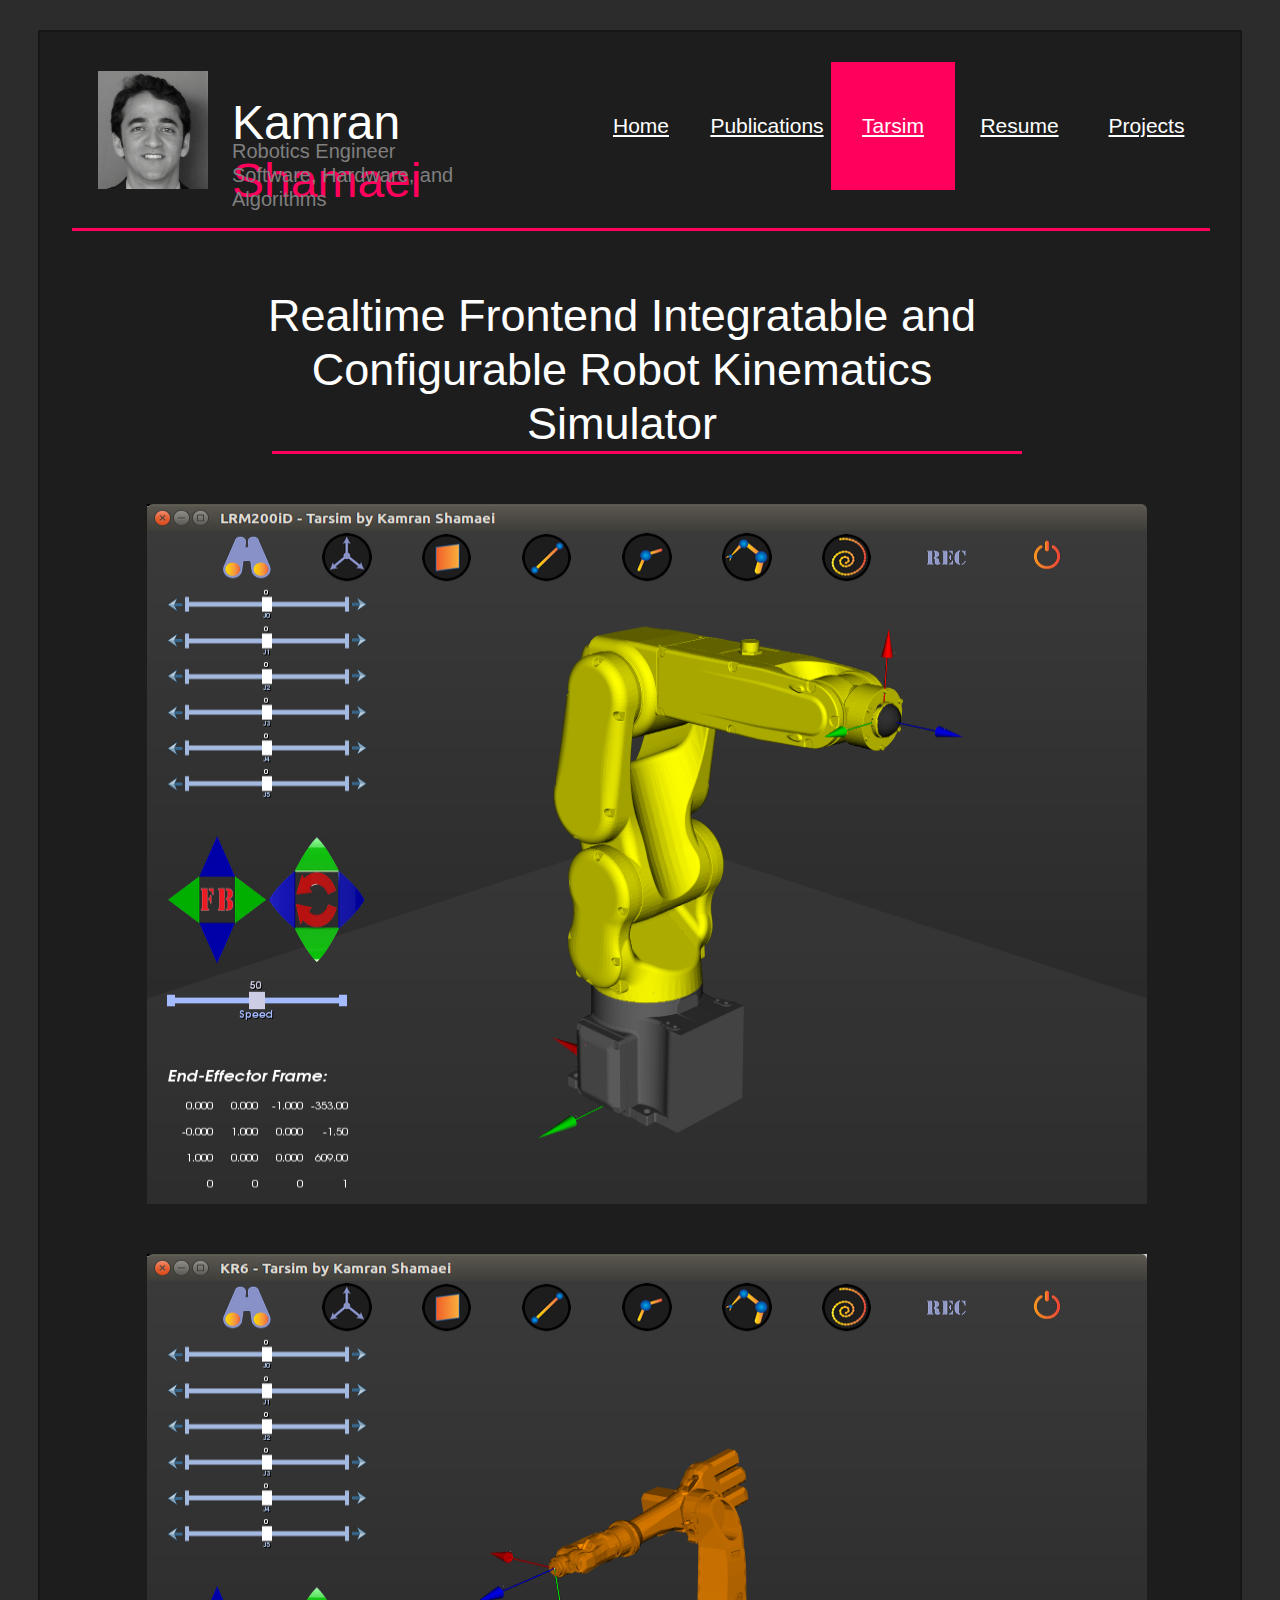
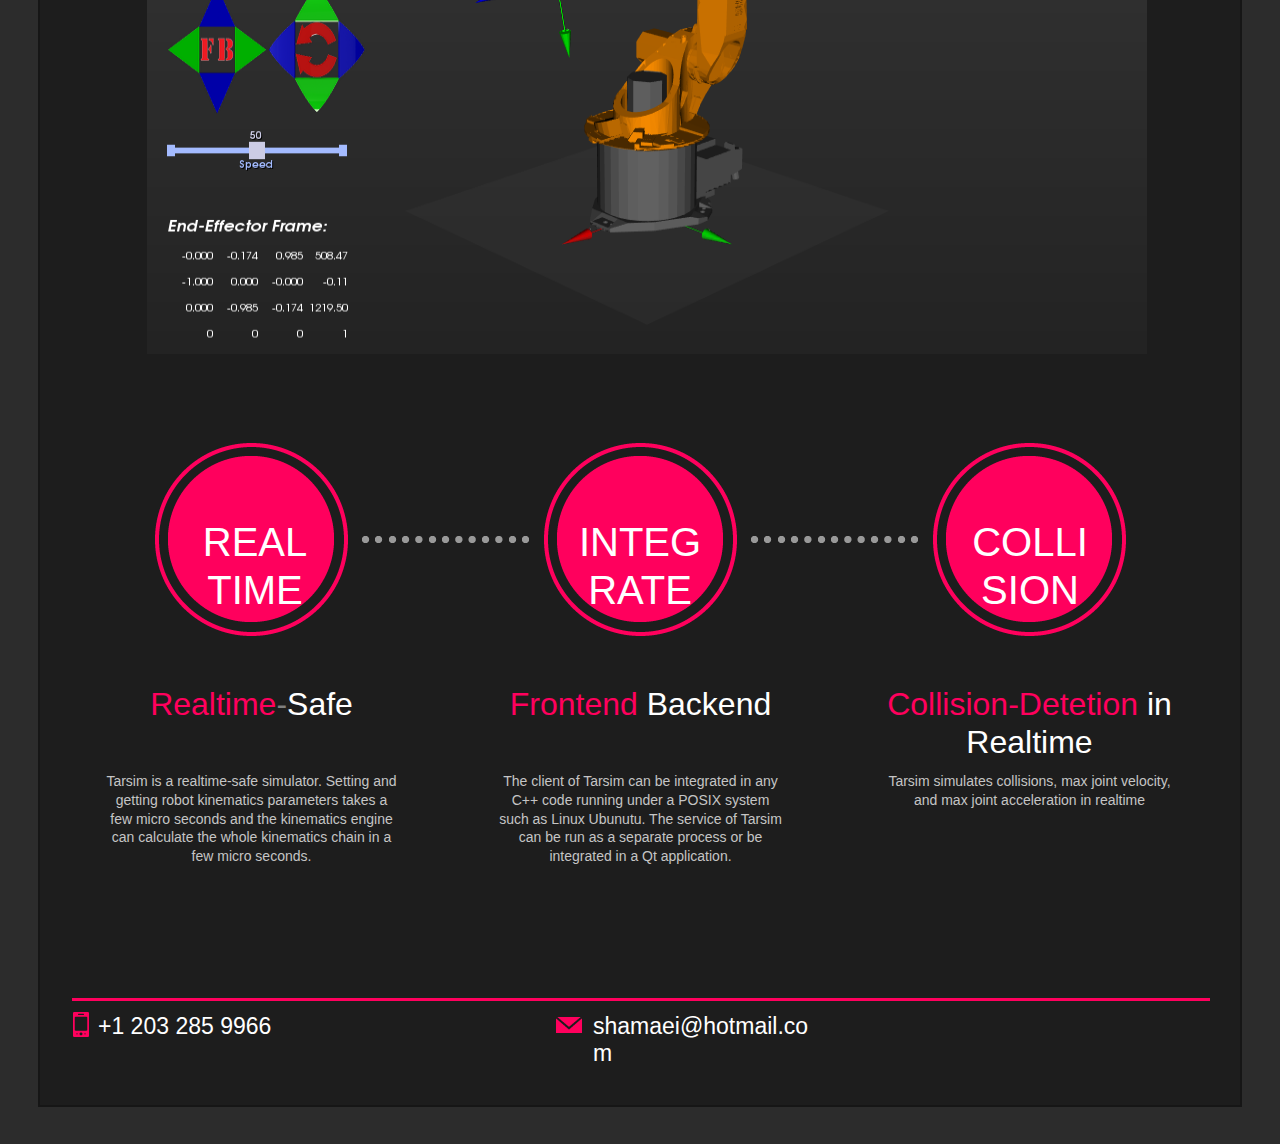
==== tarsim.html @ 57edcbe0 "Created my website" ====
<!DOCTYPE html>
<html class="html">
 <head>

  <meta http-equiv="Content-type" content="text/html;charset=UTF-8"/>
  <meta name="generator" content="7.1.329.244"/>
  <title>Tarsim</title>
  <!-- CSS -->
  <link rel="stylesheet" type="text/css" href="css/site_global.css?484634295"/>
  <link rel="stylesheet" type="text/css" href="css/master_a-master.css?3995610297"/>
  <link rel="stylesheet" type="text/css" href="css/tarsim.css?4235893027" id="pagesheet"/>
  <!-- Other scripts -->
  <script type="text/javascript">
   document.documentElement.className += ' js';
var __adobewebfontsappname__ = "muse";
</script>
  <!-- JS includes -->
  <script type="text/javascript">
   document.write('\x3Cscript src="' + (document.location.protocol == 'https:' ? 'https:' : 'http:') + '//webfonts.creativecloud.com/asap:n4:all;bebas-neue:n4:all.js" type="text/javascript">\x3C/script>');
</script>
   </head>
 <body>

  <div class="clearfix" id="page"><!-- column -->
   <div class="clearfix colelem" id="pu202-5"><!-- group -->
    <div class="clearfix grpelem" id="u202-5"><!-- content -->
     <p>Kamran <span id="u202-2">Shamaei</span></p>
    </div>
    <div class="clearfix grpelem" id="u204-4"><!-- content -->
     <p>Robotics Engineer</p>
     <p>Software, Hardware, and Algorithms</p>
    </div>
    <div class="clip_frame grpelem" id="u3342"><!-- image -->
     <img class="block" id="u3342_img" src="images/dsc03234.jpg" alt="" width="110" height="118"/>
    </div>
    <ul class="MenuBar clearfix grpelem" id="menuu70"><!-- horizontal box -->
     <li class="MenuItemContainer clearfix grpelem" id="u116"><!-- vertical box -->
      <a class="nonblock nontext MenuItem MenuItemWithSubMenu clearfix colelem" id="u117" href="index.html"><!-- horizontal box --><div class="MenuItemLabel NoWrap clearfix grpelem" id="u119-4"><!-- content --><p><span id="u119">Home</span></p></div></a>
     </li>
     <li class="MenuItemContainer clearfix grpelem" id="u144"><!-- vertical box -->
      <a class="nonblock nontext MenuItem MenuItemWithSubMenu clearfix colelem" id="u145" href="publications.html"><!-- horizontal box --><div class="MenuItemLabel NoWrap clearfix grpelem" id="u147-4"><!-- content --><p><span id="u147">Publications</span></p></div></a>
     </li>
     <li class="MenuItemContainer clearfix grpelem" id="u157"><!-- vertical box -->
      <a class="nonblock nontext MenuItem MenuItemWithSubMenu MuseMenuActive clearfix colelem" id="u158" href="tarsim.html"><!-- horizontal box --><div class="MenuItemLabel NoWrap clearfix grpelem" id="u159-4"><!-- content --><p><span id="u159">Tarsim</span></p></div></a>
     </li>
     <li class="MenuItemContainer clearfix grpelem" id="u170"><!-- vertical box -->
      <a class="nonblock nontext MenuItem MenuItemWithSubMenu clearfix colelem" id="u171" href="resume.html"><!-- horizontal box --><div class="MenuItemLabel NoWrap clearfix grpelem" id="u173-4"><!-- content --><p><span id="u173">Resume</span></p></div></a>
     </li>
     <li class="MenuItemContainer clearfix grpelem" id="u432"><!-- vertical box -->
      <a class="nonblock nontext MenuItem MenuItemWithSubMenu clearfix colelem" id="u433" href="projects.html"><!-- horizontal box --><div class="MenuItemLabel NoWrap clearfix grpelem" id="u435-4"><!-- content --><p><span id="u435">Projects</span></p></div></a>
     </li>
    </ul>
   </div>
   <div class="colelem" id="u212"><!-- simple frame --></div>
   <div class="clearfix colelem" id="u522-4"><!-- content -->
    <p>Realtime Frontend Integratable and Configurable Robot Kinematics Simulator</p>
   </div>
   <div class="colelem" id="u523"><!-- simple frame --></div>
   <div class="SSSlide invi clip_frame grpelem" id="u5230"><!-- image -->
      <img class="ImageInclude" id="u5230_img" src="images/fanuc.png" alt="" width="1000" height="750"/>
   </div>
   <div class="SSSlide invi clip_frame grpelem" id="u5230"><!-- image -->
      <img class="ImageInclude" id="u5230_img" src="images/kuka.png" alt="" width="1000" height="750"/>
   </div>
   <div class="clearfix colelem" id="pu373"><!-- group -->
    <div class="clip_frame grpelem" id="u373"><!-- image -->
     <img class="block" id="u373_img" src="images/circle.png" alt="" width="193" height="193"/>
    </div>
    <div class="clip_frame grpelem" id="u385"><!-- image -->
     <img class="block" id="u385_img" src="images/circle.png" alt="" width="193" height="193"/>
    </div>
    <div class="clip_frame grpelem" id="u390"><!-- image -->
     <img class="block" id="u390_img" src="images/circle.png" alt="" width="193" height="193"/>
    </div>
    <div class="clip_frame grpelem" id="u394"><!-- image -->
     <img class="block" id="u394_img" src="images/dot_line.png" alt="" width="167" height="7"/>
    </div>
    <div class="clip_frame grpelem" id="u402"><!-- image -->
     <img class="block" id="u402_img" src="images/dot_line.png" alt="" width="167" height="7"/>
    </div>
    <div class="clearfix grpelem" id="u3212-4"><!-- content -->
     <p>REALTIME</p>
    </div>
    <div class="clearfix grpelem" id="u3213-4"><!-- content -->
     <p>INTEGRATE</p>
    </div>
    <div class="clearfix grpelem" id="u3214-4"><!-- content -->
     <p>COLLISION</p>
    </div>
   </div>
   <div class="clearfix colelem" id="pu370-6"><!-- group -->
    <div class="clearfix grpelem" id="u370-6"><!-- content -->
     <p><span id="u370">Realtime</span><span id="u370-2">&#45;</span>Safe</p>
    </div>
    <div class="clearfix grpelem" id="u383-5"><!-- content -->
     <p><span id="u383">Frontend</span>&nbsp;Backend</p>
    </div>
    <div class="clearfix grpelem" id="u388-5"><!-- content -->
     <p><span id="u388">Collision&#45;Detetion </span>in Realtime</p>
    </div>
   </div>
   <div class="clearfix colelem" id="pu371-4"><!-- group -->
    <div class="clearfix grpelem" id="u371-4"><!-- content -->
     <p>Tarsim is a realtime-safe simulator. Setting and getting robot kinematics parameters takes a few micro seconds and the kinematics engine can calculate the whole kinematics chain in a few micro seconds.</p>
    </div>
    <div class="clearfix grpelem" id="u384-6"><!-- content -->
     <p>The client of Tarsim can be integrated in any C++ code running under a POSIX system such as Linux Ubunutu. The service of Tarsim can be run as a separate process or be integrated in a Qt application.</p>
    </div>
    <div class="clearfix grpelem" id="u389-4"><!-- content -->
     <p>Tarsim simulates collisions, max joint velocity, and max joint acceleration in realtime</p>
    </div>
   </div>
   <div class="verticalspacer"></div>
   <div class="colelem" id="u214"><!-- simple frame --></div>
   <div class="clearfix colelem" id="pu248"><!-- group -->
    <div class="clip_frame grpelem" id="u248"><!-- image -->
     <img class="block" id="u248_img" src="images/phone_icon.png" alt="" width="16" height="25"/>
    </div>
    <div class="clearfix grpelem" id="u260-4"><!-- content -->
     <p>+1 203 285 9966</p>
    </div>
    <div class="clip_frame grpelem" id="u253"><!-- image -->
     <img class="block" id="u253_img" src="images/mail_icon.png" alt="" width="26" height="16"/>
    </div>
    <div class="clearfix grpelem" id="u262-4"><!-- content -->
     <p>shamaei@hotmail.com</p>
    </div>
   </div>
  </div>
  <!-- JS includes -->
  <script type="text/javascript">
   if (document.location.protocol != 'https:') document.write('\x3Cscript src="http://musecdn.businesscatalyst.com/scripts/4.0/jquery-1.8.3.min.js" type="text/javascript">\x3C/script>');
</script>
  <script type="text/javascript">
   window.jQuery || document.write('\x3Cscript src="scripts/jquery-1.8.3.min.js" type="text/javascript">\x3C/script>');
</script>
  <script src="scripts/museutils.js?3865766194" type="text/javascript"></script>
  <script src="scripts/jquery.musemenu.js?3788803530" type="text/javascript"></script>
  <script src="scripts/jquery.watch.js?4068933136" type="text/javascript"></script>
  <!-- Other scripts -->
  <script type="text/javascript">
   $(document).ready(function() { try {
Muse.Utils.transformMarkupToFixBrowserProblemsPreInit();/* body */
Muse.Utils.prepHyperlinks(true);/* body */
Muse.Utils.initWidget('.MenuBar', function(elem) { return $(elem).museMenu(); });/* unifiedNavBar */
Muse.Utils.fullPage('#page');/* 100% height page */
Muse.Utils.showWidgetsWhenReady();/* body */
Muse.Utils.transformMarkupToFixBrowserProblems();/* body */
} catch(e) { Muse.Assert.fail('Error calling selector function:' + e); }});
</script>
   </body>
</html>
---- css/site_global.css ----
html
{
	min-height: 100%;
	min-width: 100%;
	-ms-text-size-adjust: none;
}

body,div,dl,dt,dd,ul,ol,li,h1,h2,h3,h4,h5,h6,pre,code,form,fieldset,legend,input,button,textarea,p,blockquote,th,td,a
{
	margin: 0;
	padding: 0;
	border-width: 0;
	-webkit-transform-origin: left top;
	-ms-transform-origin: left top;
	-o-transform-origin: left top;
	transform-origin: left top;
}

table
{
	border-collapse: collapse;
	border-spacing: 0;
}

fieldset,img
{
	border: 0;
	-webkit-transform-origin: left top;
	-ms-transform-origin: left top;
	-o-transform-origin: left top;
	transform-origin: left top;
}

address,caption,cite,code,dfn,em,strong,th,var,optgroup
{
	font-style: inherit;
	font-weight: inherit;
}

del,ins
{
	text-decoration: none;
}

li
{
	list-style: none;
}

caption,th
{
	text-align: left;
}

h1,h2,h3,h4,h5,h6
{
	font-size: 100%;
	font-weight: inherit;
}

input,button,textarea,select,optgroup,option
{
	font-family: inherit;
	font-size: inherit;
	font-style: inherit;
	font-weight: inherit;
}

body
{
	font-family: Arial, Helvetica Neue, Helvetica, sans-serif;
	text-align: left;
	font-size: 14px;
	line-height: 1.2;
	word-wrap: break-word;
	text-rendering: optimizeLegibility;/* kerning, primarily */
}

@media screen and (-webkit-min-device-pixel-ratio:0)
{
	body { text-rendering:auto; }
}

a:link
{
	color: #0000FF;
	text-decoration: underline;
}

a:visited
{
	color: #800080;
	text-decoration: underline;
}

a:hover
{
	color: #0000FF;
	text-decoration: underline;
}

a:active
{
	color: #EE0000;
	text-decoration: underline;
}

a.nontext /* used to override default properties of 'a' tag */
{
	color: black;
	text-decoration: none;
	font-style: normal;
	font-weight: normal;
}

.normal_text
{
	color: #000000;
	font-family: Arial, Helvetica Neue, Helvetica, sans-serif;
	font-size: 14px;
	font-style: normal;
	font-weight: normal;
	letter-spacing: 0px;
	line-height: 1.2;
	text-align: left;
	text-decoration: none;
	text-indent: 0px;
	vertical-align: 0px;
	padding: 0px;
}

.TabbedPanelsTab
{
	white-space: nowrap;
}

.MenuBar  .MenuBarView, .MenuBar  .SubMenuView /* Resets for ul and li in menus */
{
	display: block;
	list-style: none;
}

.MenuBar .SubMenu
{
	display: none;
	position: absolute;
}

.NoWrap
{
	white-space: nowrap;
	word-wrap: normal;
}

.rootelem /* the root of the artwork tree */
{
	margin-left: auto;
	margin-right: auto;
}

.colelem /* a child element of a column */
{
	display: inline;
	float: left;
	clear: both;
}

.grpelem /* a child element of a group */
{
	display: inline;
	float: left;
}

.clearfix:after /* force a container to fit around floated items */
{
	content: "\0020";
	visibility: hidden;
	display: block;
	height: 0;
	clear: both;
}

*:first-child+html .clearfix /* IE7 */
{
	zoom: 1;
}

.clip_frame /* used to clip the contents as in the case of an image frame */
{
	overflow: hidden;
}

.inclusion_context /* context for positioning a group of elements that share the same height */
{
	display: table;
	table-layout: fixed;
	width: 0.01px;
}

.inclelem /* element of an inclusion context */
{
	display: table-cell;
	vertical-align: top;
}

.f3s_mid /* 3-slice frame, middle slice */
{
	background-repeat: repeat;
}

.f3s_top,.f3s_bot /* 3-slice frame, top slice */
{
	background-repeat: no-repeat;
}

.f9s_top_left, .f9s_bot_left /* 9-slice frame, left corner slice */
{
	background-repeat: no-repeat;
	background-position: left;
}

.f9s_top_right, .f9s_bot_right /* 9-slice frame, right corner slice */
{
	background-repeat: no-repeat;
	background-position: right;
}

.f9s_top_mid, .f9s_bot_mid /* 9-slice frame, top/bottom horizontal slice */
{
	background-repeat: repeat-x;
	background-position: 0px 0px;
}

.f9s_mid_left /* 9-slice frame, left vertical slice */
{
	background-repeat: repeat-y;
	background-position: left;
}

.f9s_mid_right /* 9-slice frame, right vertical slice */
{
	background-repeat: repeat-y;
	background-position: right;
}

.f9s_center /* 9-slice frame, center slice */
{
	background-repeat: repeat;
	background-position: 0px 0px;
}

.popup_anchor /* anchors an abspos popup */
{
	position: relative;
	width: 0px;
	height: 0px;
}

.popup_element
{
	z-index: 100000;
}

.pointer_cursor
{
	cursor: pointer;
}

span.wrap /* used to force wrap after floated array when nested inside a paragraph */
{
	content: '';
	clear: left;
	display: block;
}

span.actAsInlineDiv /* used to simulate a DIV with inline display when already nested inside a paragraph */
{
	display: inline-block;
}

.position_content,.excludeFromNormalFlow /* used when child content is larger than parent */
{
	float: left;
}

.preload_images /* used to preload images used in non-default states */
{
	position: absolute;
	overflow: hidden;
	left: -9999px;
	top: -9999px;
	height: 1px;
	width: 1px;
}

preload /* used to specifiy the dimension of preload item */
{
	height: 1px;
	width: 1px;
}

.animateStates
{
	-webkit-transition: 0.3s ease-in-out;
	-moz-transition: 0.3s ease-in-out;
	-o-transition: 0.3s ease-in-out;
	transition: 0.3s ease-in-out;
}

input:focus,textarea:focus /* remove default focussed input styling */
{
	outline: none;
}

textarea
{
	resize: none;
	overflow: auto;
}

.fld-prompt /* form placeholders cursor behavior */
{
	pointer-events: none;
}

.wrapped-input /* form inputs & placeholders let div styling show thru */
{
	position: absolute;
	top: 0;
	left: 0;
	background: transparent;
	border: none;
}

.submit-btn /* form submit buttons on top of sibling elements */
{
	z-index: 50000;
}

.anchor_item /* used to specify anchor properties */
{
	width: 22px;
	height: 18px;
}

.MenuBar .SubMenuVisible, .MenuBarVertical .SubMenuVisible, .MenuBar .SubMenu .SubMenuVisible,.popup_element.Active,span.actAsPara,.actAsDiv,a.nonblock.nontext,img.block
{
	display: block;
}

.widget_invisible,.js .invi,.js .se_invi,.js .an_invi /* used to hide the widget before loaded */
{
	visibility: hidden;
}

.no_vert_scroll
{
	overflow-y: hidden;
}

.always_vert_scroll
{
	overflow-y: scroll;
}

.always_horz_scroll
{
	overflow-x: scroll;
}

.popup_element.Inactive,.js .disn,.hidden
{
	display: none;
}

.fullscreen
{
	overflow: hidden;
	left: 0px;
	top: 0px;
	position: fixed;
	height: 100%;
	width: 100%;
	-moz-box-sizing: border-box;
	-webkit-box-sizing: border-box;
	-ms-box-sizing: border-box;
	box-sizing: border-box;
}

.scroll_wrapper
{
	position: absolute;
	overflow: auto;
	left: 0px;
	right: 0px;
	top: 0px;
	bottom: 0px;
	padding-top: 0px;
	padding-bottom: 0px;
	margin-top: 0px;
	margin-bottom: 0px;
}

.MenuBar .MenuItemContainer,.SlideShowContentPanel .fullscreen img
{
	position: relative;
}
---- css/master_a-master.css ----
#u202-5
{
	color: #FFFFFF;
	font-size: 48px;
	font-family: bebas-neue, sans-serif;
	font-weight: 400;
	position: relative;
}

#u202-2
{
	color: #FF005D;
}

#u204-4
{
	color: #7F7F7F;
	font-size: 20px;
	font-family: bebas-neue, sans-serif;
	font-weight: 400;
	position: relative;
}

#u117
{
	background-color: #1D1D1D;
	position: relative;
}

#u117:hover
{
	background-color: #FF005D;
}

#u117:active
{
	background-color: #6B6B6B;
}

#u119-4
{
	border-style: none;
	border-color: transparent;
	background-color: transparent;
	text-align: center;
	color: #FFFFFF;
	font-size: 21px;
	font-family: bebas-neue, sans-serif;
	font-weight: 400;
	position: relative;
}

#u145
{
	background-color: #1D1D1D;
	position: relative;
}

#u117.MuseMenuActive,#u145:hover
{
	background-color: #FF005D;
}

#u145:active
{
	background-color: #6B6B6B;
}

#u147-4
{
	border-style: none;
	border-color: transparent;
	background-color: transparent;
	text-align: center;
	color: #FFFFFF;
	font-size: 21px;
	font-family: bebas-neue, sans-serif;
	font-weight: 400;
	position: relative;
}

#u158
{
	background-color: #1D1D1D;
	position: relative;
}

#u145.MuseMenuActive,#u158:hover
{
	background-color: #FF005D;
}

#u158:active
{
	background-color: #6B6B6B;
}

#u159-4
{
	border-style: none;
	border-color: transparent;
	background-color: transparent;
	text-align: center;
	color: #FFFFFF;
	font-size: 21px;
	font-family: bebas-neue, sans-serif;
	font-weight: 400;
	position: relative;
}

#u171
{
	background-color: #1D1D1D;
	position: relative;
}

#u158.MuseMenuActive,#u171:hover
{
	background-color: #FF005D;
}

#u171:active
{
	background-color: #6B6B6B;
}

#u173-4
{
	border-style: none;
	border-color: transparent;
	background-color: transparent;
	text-align: center;
	color: #FFFFFF;
	font-size: 21px;
	font-family: bebas-neue, sans-serif;
	font-weight: 400;
	position: relative;
}

#u433
{
	background-color: #1D1D1D;
	position: relative;
}

#u171.MuseMenuActive,#u433:hover
{
	background-color: #FF005D;
}

#u433:active
{
	background-color: #6B6B6B;
}

#u433.MuseMenuActive
{
	background-color: #FF005D;
}

#u435-4
{
	border-style: none;
	border-color: transparent;
	background-color: transparent;
	text-align: center;
	color: #FFFFFF;
	font-size: 21px;
	font-family: bebas-neue, sans-serif;
	font-weight: 400;
	position: relative;
}

#u117.MuseMenuActive #u119-4,#u145.MuseMenuActive #u147-4,#u158.MuseMenuActive #u159-4,#u171.MuseMenuActive #u173-4,#u433.MuseMenuActive #u435-4
{
	border-style: none;
	border-color: transparent;
}

#u119,#u147,#u159,#u173,#u435
{
	text-decoration: underline;
}

.MenuItem /* unifiedNavBar */
{
	cursor: pointer;
}

#u212,#u214
{
	border-color: #000000;
	background-color: #FF005D;
	position: relative;
}

#u3342,#menuu70,#u116,#u144,#u157,#u170,#u432,#u248,#u253
{
	position: relative;
}

#u260-4,#u262-4
{
	color: #FFFFFF;
	font-size: 23px;
	font-family: bebas-neue, sans-serif;
	font-weight: 400;
	position: relative;
}
---- css/tarsim.css ----
.html
{
	background-color: #2C2C2C;
}

#page
{
	z-index: 1;
	width: 1138px;
	min-height: 924px;
	background-image: none;
	border-width: 2px;
	border-style: solid;
	border-color: #161616;
	background-color: #1D1D1D;
	margin-left: auto;
	margin-right: auto;
	padding: 30px 30px 37px 32px;
}

#pu202-5
{
	width: 0.01px;
	margin-left: 26px;
	position: relative;
}

#u202-5
{
	z-index: 33;
	width: 281px;
	min-height: 46px;
	margin-right: -10000px;
	margin-top: 32px;
	left: 134px;
}

#u204-4
{
	z-index: 38;
	width: 253px;
	min-height: 33px;
	margin-right: -10000px;
	margin-top: 77px;
	left: 134px;
}

#u3342
{
	z-index: 56;
	width: 110px;
	margin-right: -10000px;
	margin-top: 9px;
}

#u3342_img
{
	padding-bottom: 1px;
}

#menuu70
{
	z-index: 2;
	width: 630px;
	margin-right: -10000px;
	left: 481px;
}

#u116
{
	width: 124px;
	min-height: 128px;
	margin-right: -10000px;
}

#u117
{
	width: 124px;
	padding-bottom: 103px;
}

#u117:hover
{
	margin: 0px;
}

#u117:active
{
	margin: 0px;
}

#u119-4
{
	width: 124px;
	min-height: 25px;
	margin-right: -10000px;
	top: 51px;
}

#u117:hover #u119-4
{
	padding-top: 0px;
	padding-bottom: 0px;
	min-height: 25px;
	margin: 0px -10000px 0px 0px;
}

#u117:active #u119-4
{
	padding-top: 0px;
	padding-bottom: 0px;
	min-height: 25px;
	margin: 0px -10000px 0px 0px;
}

#u144
{
	width: 124px;
	min-height: 128px;
	margin-right: -10000px;
	left: 126px;
}

#u145
{
	width: 124px;
	padding-bottom: 103px;
}

#u117.MuseMenuActive,#u145:hover
{
	margin: 0px;
}

#u145:active
{
	margin: 0px;
}

#u147-4
{
	width: 124px;
	min-height: 25px;
	margin-right: -10000px;
	top: 51px;
}

#u117.MuseMenuActive #u119-4,#u145:hover #u147-4
{
	padding-top: 0px;
	padding-bottom: 0px;
	min-height: 25px;
	margin: 0px -10000px 0px 0px;
}

#u145:active #u147-4
{
	padding-top: 0px;
	padding-bottom: 0px;
	min-height: 25px;
	margin: 0px -10000px 0px 0px;
}

#u157
{
	width: 124px;
	min-height: 128px;
	margin-right: -10000px;
	left: 252px;
}

#u158
{
	width: 124px;
	padding-bottom: 103px;
}

#u145.MuseMenuActive,#u158:hover
{
	margin: 0px;
}

#u158:active
{
	margin: 0px;
}

#u159-4
{
	width: 124px;
	min-height: 25px;
	margin-right: -10000px;
	top: 51px;
}

#u145.MuseMenuActive #u147-4,#u158:hover #u159-4
{
	padding-top: 0px;
	padding-bottom: 0px;
	min-height: 25px;
	margin: 0px -10000px 0px 0px;
}

#u158:active #u159-4
{
	padding-top: 0px;
	padding-bottom: 0px;
	min-height: 25px;
	margin: 0px -10000px 0px 0px;
}

#u170
{
	width: 125px;
	min-height: 128px;
	margin-right: -10000px;
	left: 378px;
}

#u171
{
	width: 125px;
	padding-bottom: 103px;
}

#u158.MuseMenuActive,#u171:hover
{
	margin: 0px;
}

#u171:active
{
	margin: 0px;
}

#u173-4
{
	width: 125px;
	min-height: 25px;
	margin-right: -10000px;
	top: 51px;
}

#u158.MuseMenuActive #u159-4,#u171:hover #u173-4
{
	padding-top: 0px;
	padding-bottom: 0px;
	min-height: 25px;
	margin: 0px -10000px 0px 0px;
}

#u171:active #u173-4
{
	padding-top: 0px;
	padding-bottom: 0px;
	min-height: 25px;
	margin: 0px -10000px 0px 0px;
}

#u432
{
	width: 125px;
	min-height: 128px;
	margin-right: -10000px;
	left: 505px;
}

#u433
{
	width: 125px;
	padding-bottom: 103px;
}

#u171.MuseMenuActive,#u433:hover
{
	margin: 0px;
}

#u433:active
{
	margin: 0px;
}

#u433.MuseMenuActive
{
	margin: 0px;
}

#u435-4
{
	width: 125px;
	min-height: 25px;
	margin-right: -10000px;
	top: 51px;
}

#u171.MuseMenuActive #u173-4,#u433:hover #u435-4
{
	padding-top: 0px;
	padding-bottom: 0px;
	min-height: 25px;
	margin: 0px -10000px 0px 0px;
}

#u433:active #u435-4
{
	padding-top: 0px;
	padding-bottom: 0px;
	min-height: 25px;
	margin: 0px -10000px 0px 0px;
}

#u433.MuseMenuActive #u435-4
{
	padding-top: 0px;
	padding-bottom: 0px;
	min-height: 25px;
	margin: 0px -10000px 0px 0px;
}

#u212
{
	z-index: 46;
	width: 1138px;
	height: 3px;
	margin-top: 17px;
}

#u522-4
{
	z-index: 98;
	min-height: 40px;
	width: 800px;
	text-align: center;
	letter-spacing: 0px;
	color: #FFFFFF;
	font-size: 45px;
	font-family: bebas-neue, sans-serif;
	font-weight: 200;
	margin-left: 150px;
	margin-right: 150px;
	margin-top: 58px;
	position: relative;
}

#u523
{
	z-index: 102;
	width: 750px;
	height: 3px;
	border-color: #000000;
	background-color: #FF005D;
	margin-left: 200px;
	margin-right: 200px;
	top: 0px;
	margin-bottom: 0px;
	position: relative;
}

#u5230_img
{
	padding-left: 0px;
	padding-right: 0px;
	padding-top: 50px;
	padding-bottom: 50px;
	margin-left: 75px;
}

#u5230
{
	z-index: 72;
	width: 1100px;
	height: 750px;
	border-style: none;
	border-color: transparent;
	background-color: transparent;
	margin-right: 0px;
	position: relative;
}

#pu373
{
	width: 0.01px;
	margin-left: 83px;
	margin-top: 89px;
	position: relative;
}

#u373
{
	z-index: 88;
	width: 193px;
	position: relative;
	margin-right: -10000px;
}

#u385
{
	z-index: 90;
	width: 193px;
	position: relative;
	margin-right: -10000px;
	left: 389px;
}

#u390
{
	z-index: 92;
	width: 193px;
	position: relative;
	margin-right: -10000px;
	left: 778px;
}

#u394
{
	z-index: 94;
	width: 167px;
	position: relative;
	margin-right: -10000px;
	margin-top: 93px;
	left: 207px;
}

#u402
{
	z-index: 96;
	width: 167px;
	position: relative;
	margin-right: -10000px;
	margin-top: 93px;
	left: 596px;
}

#u3212-4
{
	z-index: 103;
	width: 120px;
	text-align: center;
	color: #FFFFFF;
	font-size: 40px;
	font-family: bebas-neue, sans-serif;
	font-weight: 400;
	position: relative;
	margin-right: -10000px;
	margin-top: 75px;
	left: 40px;
}

#u3213-4
{
	z-index: 107;
	width: 140px;
	text-align: center;
	color: #FFFFFF;
	font-size: 40px;
	font-family: bebas-neue, sans-serif;
	font-weight: 400;
	position: relative;
	margin-right: -10000px;
	margin-top: 75px;
	left: 415px;
}

#u3214-4
{
	z-index: 111;
	width: 140px;
	text-align: center;
	color: #FFFFFF;
	font-size: 40px;
	font-family: bebas-neue, sans-serif;
	font-weight: 400;
	position: relative;
	margin-right: -10000px;
	margin-top: 75px;
	left: 805px;
}

#pu370-6
{
	width: 0.01px;
	margin-top: 49px;
	position: relative;
}

#u370-6
{
	z-index: 58;
	width: 359px;
	min-height: 35px;
	text-align: center;
	color: #FFFFFF;
	font-size: 32px;
	font-family: bebas-neue, sans-serif;
	font-weight: 400;
	position: relative;
	margin-right: -10000px;
}

#u370-2
{
	color: #7F7F7F;
}

#u383-5
{
	z-index: 64;
	width: 359px;
	min-height: 35px;
	text-align: center;
	color: #FFFFFF;
	font-size: 32px;
	font-family: bebas-neue, sans-serif;
	font-weight: 400;
	position: relative;
	margin-right: -10000px;
	left: 389px;
}

#u388-5
{
	z-index: 69;
	width: 359px;
	min-height: 35px;
	text-align: center;
	color: #FFFFFF;
	font-size: 32px;
	font-family: bebas-neue, sans-serif;
	font-weight: 400;
	position: relative;
	margin-right: -10000px;
	left: 778px;
}

#u370,#u383,#u388
{
	color: #FF005D;
}

#pu371-4
{
	width: 0.01px;
	margin-left: 34px;
	margin-top: 10px;
	position: relative;
}

#u371-4
{
	z-index: 74;
	width: 291px;
	min-height: 106px;
	text-align: center;
	color: #C5C5C5;
	line-height: 1.35;
	font-family: asap, sans-serif;
	font-weight: 400;
	position: relative;
	margin-right: -10000px;
}

#u384-6
{
	z-index: 78;
	width: 291px;
	min-height: 106px;
	text-align: center;
	color: #C5C5C5;
	line-height: 1.35;
	font-family: asap, sans-serif;
	font-weight: 400;
	position: relative;
	margin-right: -10000px;
	left: 389px;
}

#u389-4
{
	z-index: 84;
	width: 291px;
	min-height: 106px;
	text-align: center;
	color: #C5C5C5;
	line-height: 1.35;
	font-family: asap, sans-serif;
	font-weight: 400;
	position: relative;
	margin-right: -10000px;
	left: 778px;
}

#u214
{
	z-index: 47;
	width: 1138px;
	height: 3px;
	margin-top: 119px;
}

#pu248
{
	width: 0.01px;
	margin-left: 1px;
	margin-top: 11px;
	position: relative;
}

#u248
{
	z-index: 48;
	width: 16px;
	margin-right: -10000px;
}

#u260-4
{
	z-index: 42;
	width: 199px;
	min-height: 21px;
	margin-right: -10000px;
	margin-top: 1px;
	left: 25px;
}

#u253
{
	z-index: 54;
	width: 26px;
	margin-right: -10000px;
	margin-top: 5px;
	left: 483px;
}

#u262-4
{
	z-index: 50;
	width: 218px;
	min-height: 21px;
	margin-right: -10000px;
	margin-top: 1px;
	left: 520px;
}

body
{
	padding-top: 30px;
	padding-bottom: 37px;
}

#page .verticalspacer
{
	clear: both;
}
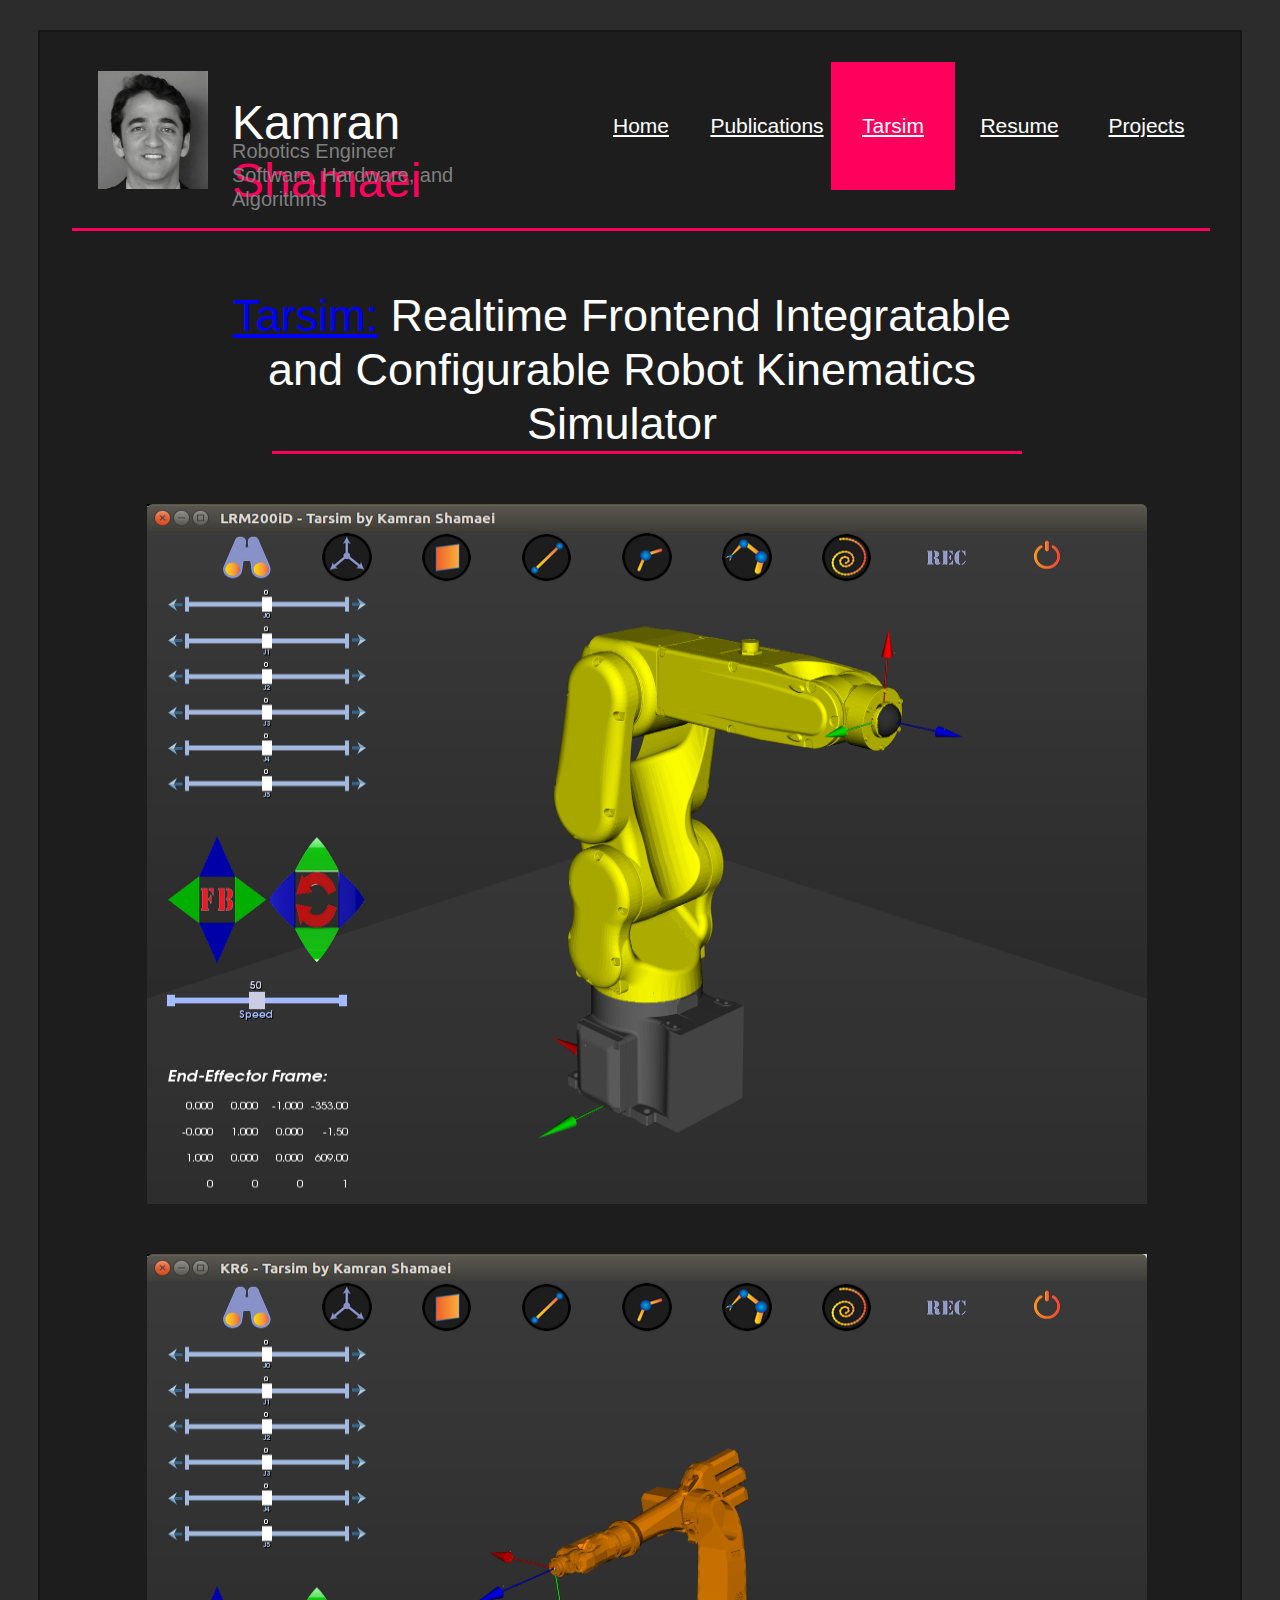
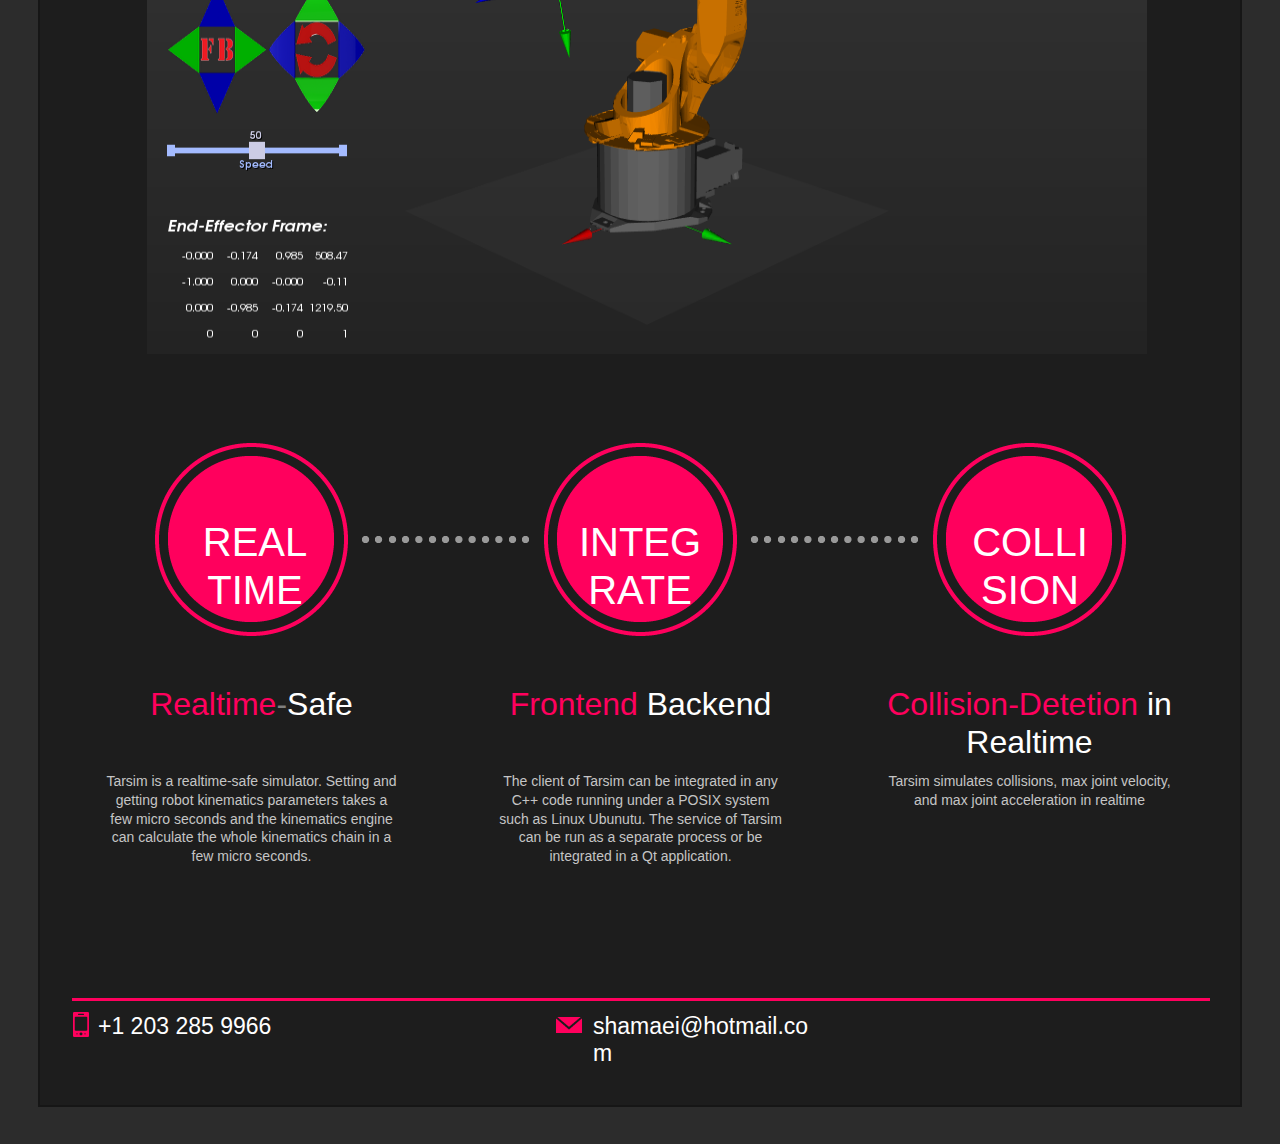
==== commit 47c8942f: "Added a link to tarsim repo" ====
--- a/tarsim.html
+++ b/tarsim.html
@@ -53,7 +53,7 @@
    </div>
    <div class="colelem" id="u212"><!-- simple frame --></div>
    <div class="clearfix colelem" id="u522-4"><!-- content -->
-    <p>Realtime Frontend Integratable and Configurable Robot Kinematics Simulator</p>
+    <p><a href="https://github.com/kamranshamaei/tarsim">Tarsim:</a> Realtime Frontend Integratable and Configurable Robot Kinematics Simulator</p>
    </div>
    <div class="colelem" id="u523"><!-- simple frame --></div>
    <div class="SSSlide invi clip_frame grpelem" id="u5230"><!-- image -->
